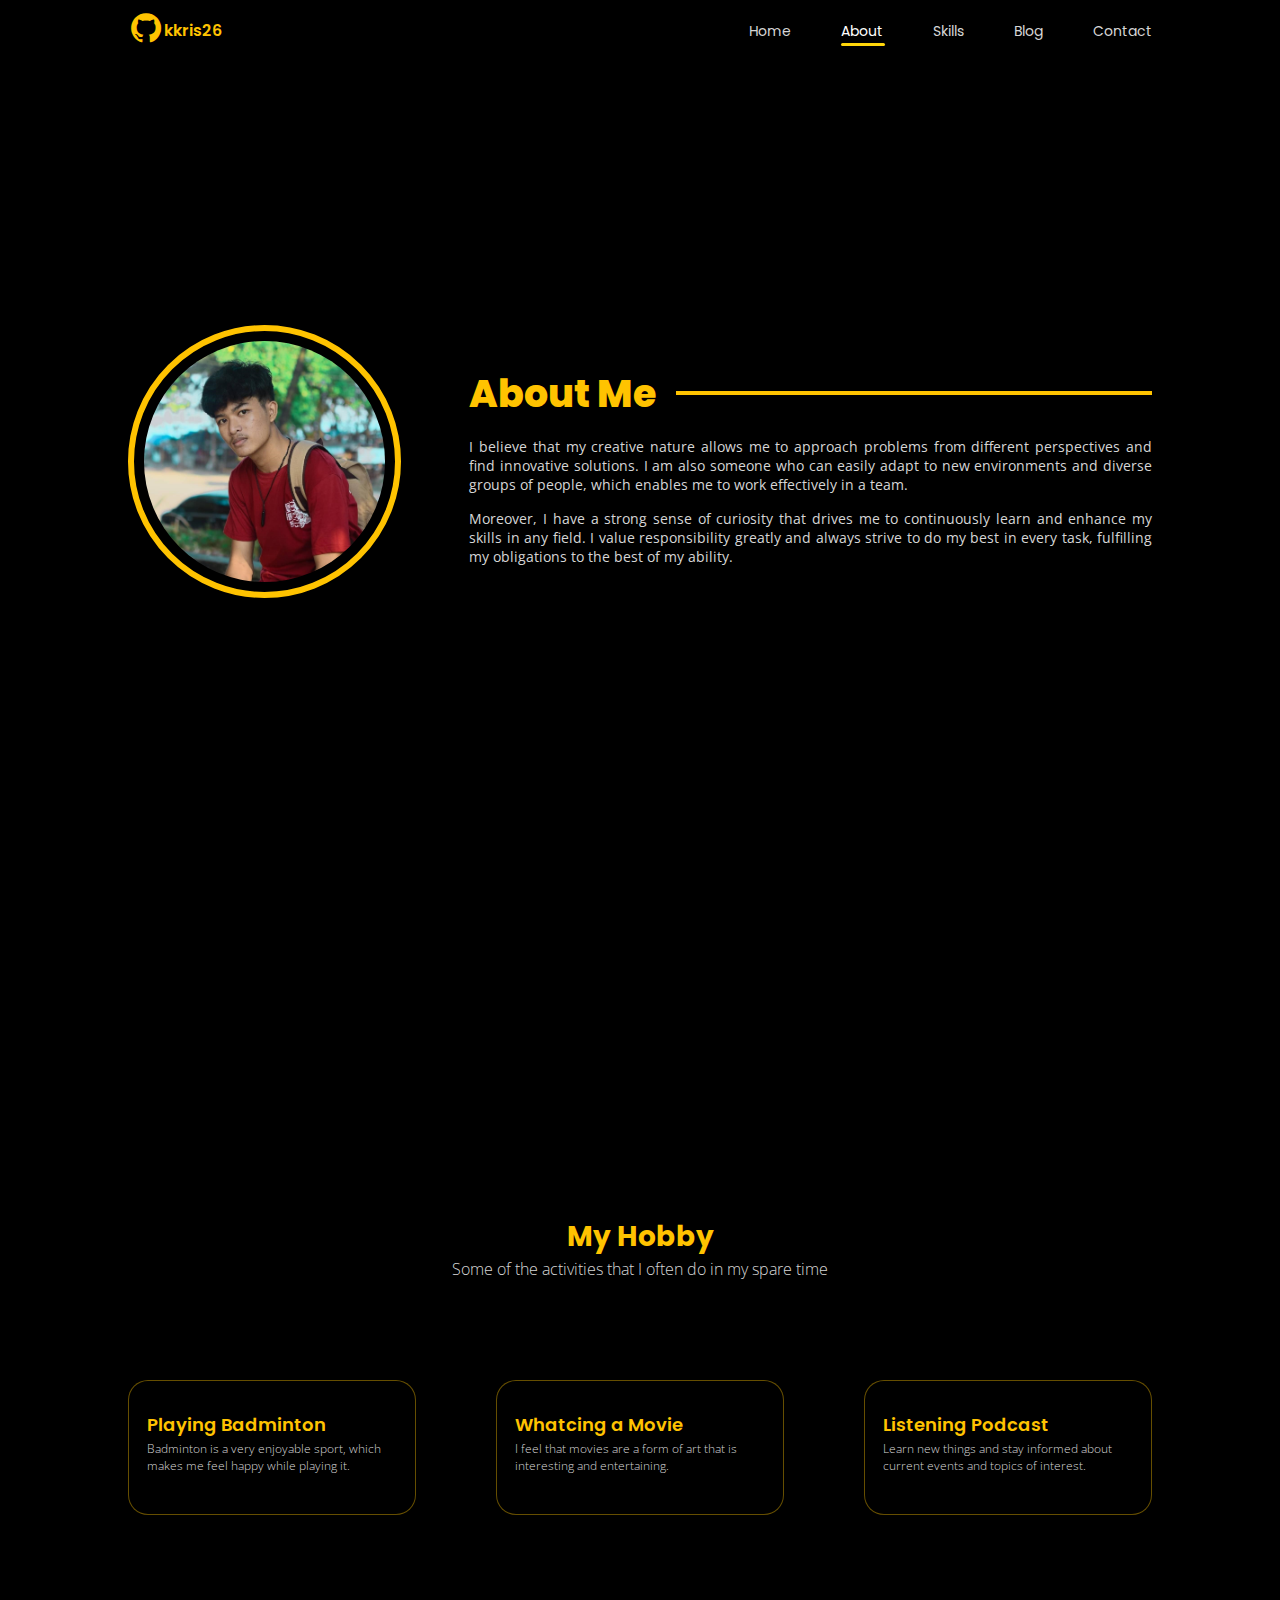
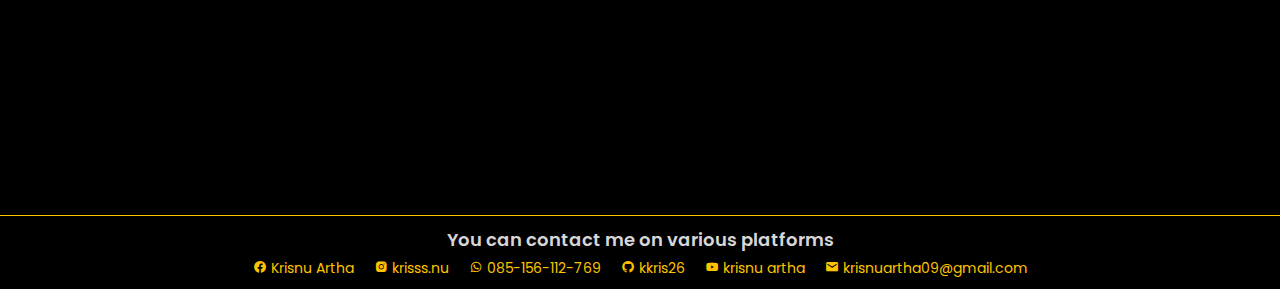
==== about/about.html @ e54e5d5c "first commit" ====
<!DOCTYPE html>
<html lang="en">
  <head>
    <meta charset="UTF-8" />
    <meta http-equiv="X-UA-Compatible" content="IE=edge" />
    <meta name="viewport" content="width=device-width, initial-scale=1.0" />
    <title>hai | welcome</title>
    <link rel="web icon" href="../img/profile/web-icon.jpeg" type="image/x-icon" />
    <!-- font -->
    <link rel="preconnect" href="https://fonts.googleapis.com" />
    <link rel="preconnect" href="https://fonts.gstatic.com" crossorigin />
    <link
      href="https://fonts.googleapis.com/css2?family=Open+Sans:wght@300;400;500&family=Poppins:wght@400;600;700&display=swap"
      rel="stylesheet"
    />
    <!-- font -->
    <!-- css -->
    <link rel="stylesheet" href="about.css" />
    <!-- css -->
    <!-- icon -->
    <link
      href="https://unpkg.com/boxicons@2.1.4/css/boxicons.min.css"
      rel="stylesheet"
    />
    <!-- icon -->
    <!-- animate -->
    <link
      rel="stylesheet"
      href="https://cdnjs.cloudflare.com/ajax/libs/animate.css/4.1.1/animate.min.css"
    />
    <!-- animate -->
  </head>
  <body>
    <!-- navbar -->
    <nav class="navbar animate__animated animate__fadeInDown">
      <div class="navbar-wrapper">
        <div class="logo">
          <a href="https://github.com/kkris26" target="_blank">
            <div class="icon"><i class="bx bxl-github"></i></div>
            <div class="name-logo">
              <p>kkris26</p>
            </div>
          </a>
        </div>
        <div class="navlink">
          <ul>
            <li><a href="../index.html">Home</a></li>
            <li><a href="../about/about.html" class="active">About</a></li>
            <li><a href="../skills/skills.html">Skills</a></li>
            <li><a href="../blog/blog.html">Blog</a></li>
            <li><a href="../contact/contact.html">Contact</a></li>
          </ul>
        </div>
      </div>
    </nav>
    <!-- navbar -->
    <div class="bubbles">
      <span style="--i: 12"></span>
      <span style="--i: 15"></span>
      <span style="--i: 18"></span>
      <span style="--i: 20"></span>
      <span style="--i: 19"></span>
      <span style="--i: 14"></span>
      <span style="--i: 23"></span>
      <span style="--i: 20"></span>
      <span style="--i: 23"></span>
      <span style="--i: 17"></span>
      <span style="--i: 12"></span>
      <span style="--i: 24"></span>
      <span style="--i: 13"></span>
      <span style="--i: 22"></span>
    </div>

    <!-- about section -->
    <section class="about">
      <div class="container">
        <div class="about-wrapper">
          <div class="content-left">
            <div class="box-img">
              <img
                src="../img/profile/krisnu-v2.jpg"
                alt=""
                class="animate__animated animate__fadeInRight"
              />
            </div>
          </div>
          <div class="content-right">
            <h1 class="animate__animated animate__fadeInUp animate__delay-1s">
              About Me
            </h1>
            <p class="animate__animated animate__fadeInUp animate__delay-1s">
              I believe that my creative nature allows me to approach problems
              from different perspectives and find innovative solutions. I am
              also someone who can easily adapt to new environments and diverse
              groups of people, which enables me to work effectively in a team.
            </p>
            <p class="animate__animated animate__fadeInUp animate__delay-1s">
              Moreover, I have a strong sense of curiosity that drives me to
              continuously learn and enhance my skills in any field. I value
              responsibility greatly and always strive to do my best in every
              task, fulfilling my obligations to the best of my ability.
            </p>
          </div>
        </div>
      </div>
    </section>
    <!-- about section -->

    <!-- hobby section -->
    <section class="hobby">
      <div class="container">
        <div class="hobby-wrapper">
          <div class="title">
            <h1 class="animate__animated animate__fadeInUp">My Hobby</h1>
            <p class="animate__animated animate__fadeInUp animate__delay-1s">
              Some of the activities that I often do in my spare time
            </p>
          </div>
          <div class="box-hobby">
            <div
              class="card animate__animated animate__fadeIn animate__delay-1s"
            >
              <div class="box-img">
                <img
                  src="../hobby/three-white-shuttlecocks-badminton-racquet.jpg"
                  alt=""
                />
              </div>
              <div class="content">
                <h2>Playing Badminton</h2>
                <p>
                  Badminton is a very enjoyable sport, which
                  makes me feel happy while playing it.
                </p>
              </div>
            </div>
            <div
              class="card animate__animated animate__fadeIn animate__delay-1s"
            >
              <div class="box-img">
                <img
                  src="../hobby/man-watching-streaming-service-his-laptop.jpg"
                  alt=""
                />
              </div>
              <div class="content">
                <h2>Whatcing a Movie</h2>
                <p>
                  I feel that movies are a form of art that is interesting and
                  entertaining.
                </p>
              </div>
            </div>
            <div
              class="card animate__animated animate__fadeIn animate__delay-1s"
            >
              <div class="box-img">
                <img
                  src="../hobby/flat-lay-composition-with-microphone-podcasts-black-studio-headphones-brown-background-with-coffee-laptop-learning-online-education-conceptxa (1).jpg"
                  alt=""
                />
              </div>
              <div class="content">
                <h2>Listening Podcast</h2>
                <p>
                  Learn new things and stay informed about
                  current events and topics of interest.
                </p>
              </div>
            </div>
          </div>
        </div>
      </div>
    </section>
    <!-- hobby section -->
    <!-- footer -->
    <footer>
      <div class="container">
        <div class="footer-wrapper">
          <div class="content-left">
            <h2>You can contact me on various platforms</h2>
          </div>
          <div class="content-right">
            <a href="" class="link">
              <i class="bx bxl-facebook-circle"></i> Krisnu Artha
            </a>
            <a href="" class="link">
              <i class="bx bxl-instagram-alt"></i> krisss.nu
            </a>
            <a href="" class="link-wa">
              <i class="bx bxl-whatsapp"></i> 085-156-112-769
            </a>
            <a href="https://github.com/kkris26" class="link">
              <i class="bx bxl-github"></i> kkris26
            </a>
            <a href="" class="link">
              <i class="bx bxl-youtube"></i> krisnu artha
            </a>
            <a href="" class="link">
              <i class="bx bxs-envelope"></i> krisnuartha09@gmail.com
            </a>
          </div>
        </div>
      </div>
    </footer>
    <!-- footer -->
  </body>
</html>
---- about/about.css ----
:root {
  --heading-font: "Poppins", sans-serif;
  --main-font: "Open Sans", sans-serif;
  --fist-color: #ef233c;
  --second-color: #d90429;
  --third-color: #ffc300;
  --fourth-color: #ffd60a;
  --text-color: #d6d6d6;
}

* {
  font-family: var(--heading-font);
  font-weight: 600;
  box-sizing: border-box;
  transition: 0.3s ease-in-out;
  margin: 0;
  padding: 0;
  z-index: 5;
}

body {
  background-color: black;
  color: var(--text-color);
  /* overflow: hidden; */
}

a {
  text-decoration: none;
}
li {
  list-style-type: none;
  text-align: end;
}
ul {
  padding: 0;
}
.container {
  width: 80%;
  margin: auto;
}

/* bubles */
.bubbles {
  position: relative;
  display: flex;
  justify-content: space-around;
  z-index: 0;
  filter: blur(30px);
  filter: opacity(20%);
}
.bubbles span {
  position: relative;
  width: 15px;
  height: 15px;
  background-color: #ffd60a;
  z-index: 0;
  /* border-radius: 50%; */
  box-shadow: 0 0 20px #ffc300, 0 0 50px #ffd60a, 0 0 100px #ffe048;
  animation: animate 30s linear infinite;
  animation-duration: calc(300s / var(--i));
}

.bubbles span:nth-child(even) {
  background-color: #ef233c;
  box-shadow: 0 0 10px #d90429, 0 0 50px #ef233c, 0 0 100px #f75b6e;
}
.bubbles span:nth-child(5n-1) {
  background-color: green;
  box-shadow: 0 0 10px rgb(0, 151, 0), 0 0 50px rgb(21, 182, 21),
    0 0 100px rgb(71, 228, 71);
}
/* animate */
@keyframes animate {
  0% {
    transform: translateY(200vh) scale(0.2) rotate(360deg);
  }
  100% {
    transform: translateY(-10vh) scale(1) rotate(10deg);
  }
}

/* animate */
/* bubles */

/* navbar */
.navbar {
  width: 100%;
  position: fixed;
  background-color: #000000;
  z-index: 999;
}
.logo a {
  display: flex;
  color: var(--third-color);
  align-items: center;
}
.logo i {
  font-size: 36px;
}
.logo p {
  font-weight: 600;
  font-size: 16px;
}
.navbar .navbar-wrapper {
  display: flex;
  justify-content: space-between;
  align-items: center;
  width: 80%;
  margin: auto;
  padding: 10px 0px;
}
.navbar .navlink ul {
  display: flex;
  gap: 50px;
}
.navlink a {
  color: var(--text-color);
  font-weight: 400;
  font-size: 14px;
  position: relative;
}
.navlink .active {
  color: white;
}
.navlink .active::after {
  width: 105%;
}

/* hover */
.navlink a::after {
  content: "";
  position: absolute;
  width: 0;
  height: 3px;
  background-color: var(--fourth-color);
  left: 0;
  bottom: -5px;
  transition: 0.3s ease;
  border-radius: 2px;
}
.navlink a:hover {
  color: white;
}
.navlink a:hover:after {
  width: 105%;
  transition: 0.3s ease;
}
/* hover */
/* navbar */

/* about */
.about-wrapper {
  height: 100vh;
  display: grid;
  grid-template-columns: 1.5fr 3fr;
  place-items: center;
  column-gap: 0px;
    height: 100vh;

}

.about-wrapper img {
  width: 80%;
  border-radius: 50%;
  padding: 10px;
  border: 6px solid var(--third-color);
  transition: 0.7s ease-in-out;
  --animate-duration: 1500ms;
}
.about-wrapper img:hover {
  border: 6px solid var(--third-color);
  box-shadow: 0 0 30px #ffd5002c, 0 0 100px #ffd50018;
  transition: 0.3s ease-in-out;
}

.about-wrapper h1 {
  display: flex;
  text-align: left;
  width: 100%;
  color: var(--third-color);
  font-size: 38px;
  font-weight: 800;
  --animate-delay: 0.5s;
}

.about-wrapper h1:after {
  content: "";
  display: flex;
  flex: 1;
  height: 4px;
  background-color: var(--third-color);
  margin: auto;
  margin-left: 20px;
}
.content-right p {
  text-align: justify;
  margin-top: 15px;
  font-family: var(--main-font);
  color: var(--text-color);
  font-size: 14px;
  font-weight: 400;
  --animate-delay: 0.8s;
}
/* about */

/* hobby */
.hobby {
  /* background: linear-gradient(
    140deg,
    #ff002b91 -20%,
    #000000 20%,
    90%,
    #ff002b91 100%
  ); */
  font-size: 0;
  padding: 0;
  margin: 0;
}
.hobby .hobby-wrapper {
  height: 100vh;
  display: flex;
  flex-direction: column;
  align-items: center;
  justify-content: center;
}
.hobby .title {
  text-align: center;
}
.hobby .title h1 {
  font-size: 28px;
  font-weight: 700;
  color: var(--third-color);
}
.hobby .title p {
  font-size: 16px;
  font-family: var(--main-font);
  font-weight: 300;
  color: var(--text-color);
  --animate-delay: 0.5s;
}
.hobby .box-img img {
  width: 100%;
  border-radius: 8px;
}
.hobby .card h2 {
  margin-top: 20px;
  font-size: 18px;
  color: var(--third-color);
}
.hobby .card p {
  font-size: 12px;
  font-family: var(--main-font);
  font-weight: 300;
}
.hobby .box-hobby {
  margin-top: 100px;
  display: grid;
  grid-template-columns: 1fr 1fr 1fr;
  column-gap: 80px;
}
.hobby .card {
  padding: 10px 10px 40px 10px;
  border: 1px solid #ffc40065;
  border-radius: 20px;
  background-color: #000000;
}
.hobby .card:hover {
  background-color: #ffc40065;
}
.hobby .card:hover.card h2 {
  color: white;
}
.hobby .content {
  padding: 0px 8px;
}
.hobby .content p {
  margin-top: 2px;
}

/* hobby */

/* footer */
footer{
  padding: 10px 0;
  border-top: 1px solid var(--third-color);
}
footer .footer-wrapper .content-left{
  text-align: center;
  margin-bottom: 5px;
}
footer .footer-wrapper .content-left h2{
    font-weight: 400px;
  font-size: 18px;
}

footer .content-right{
  display: flex;
  justify-content: center;
  gap: 20px;
}
footer .content-right a{
    color: var(--third-color);
    font-weight: 400;
    font-size: 14px;
}
/* footer */
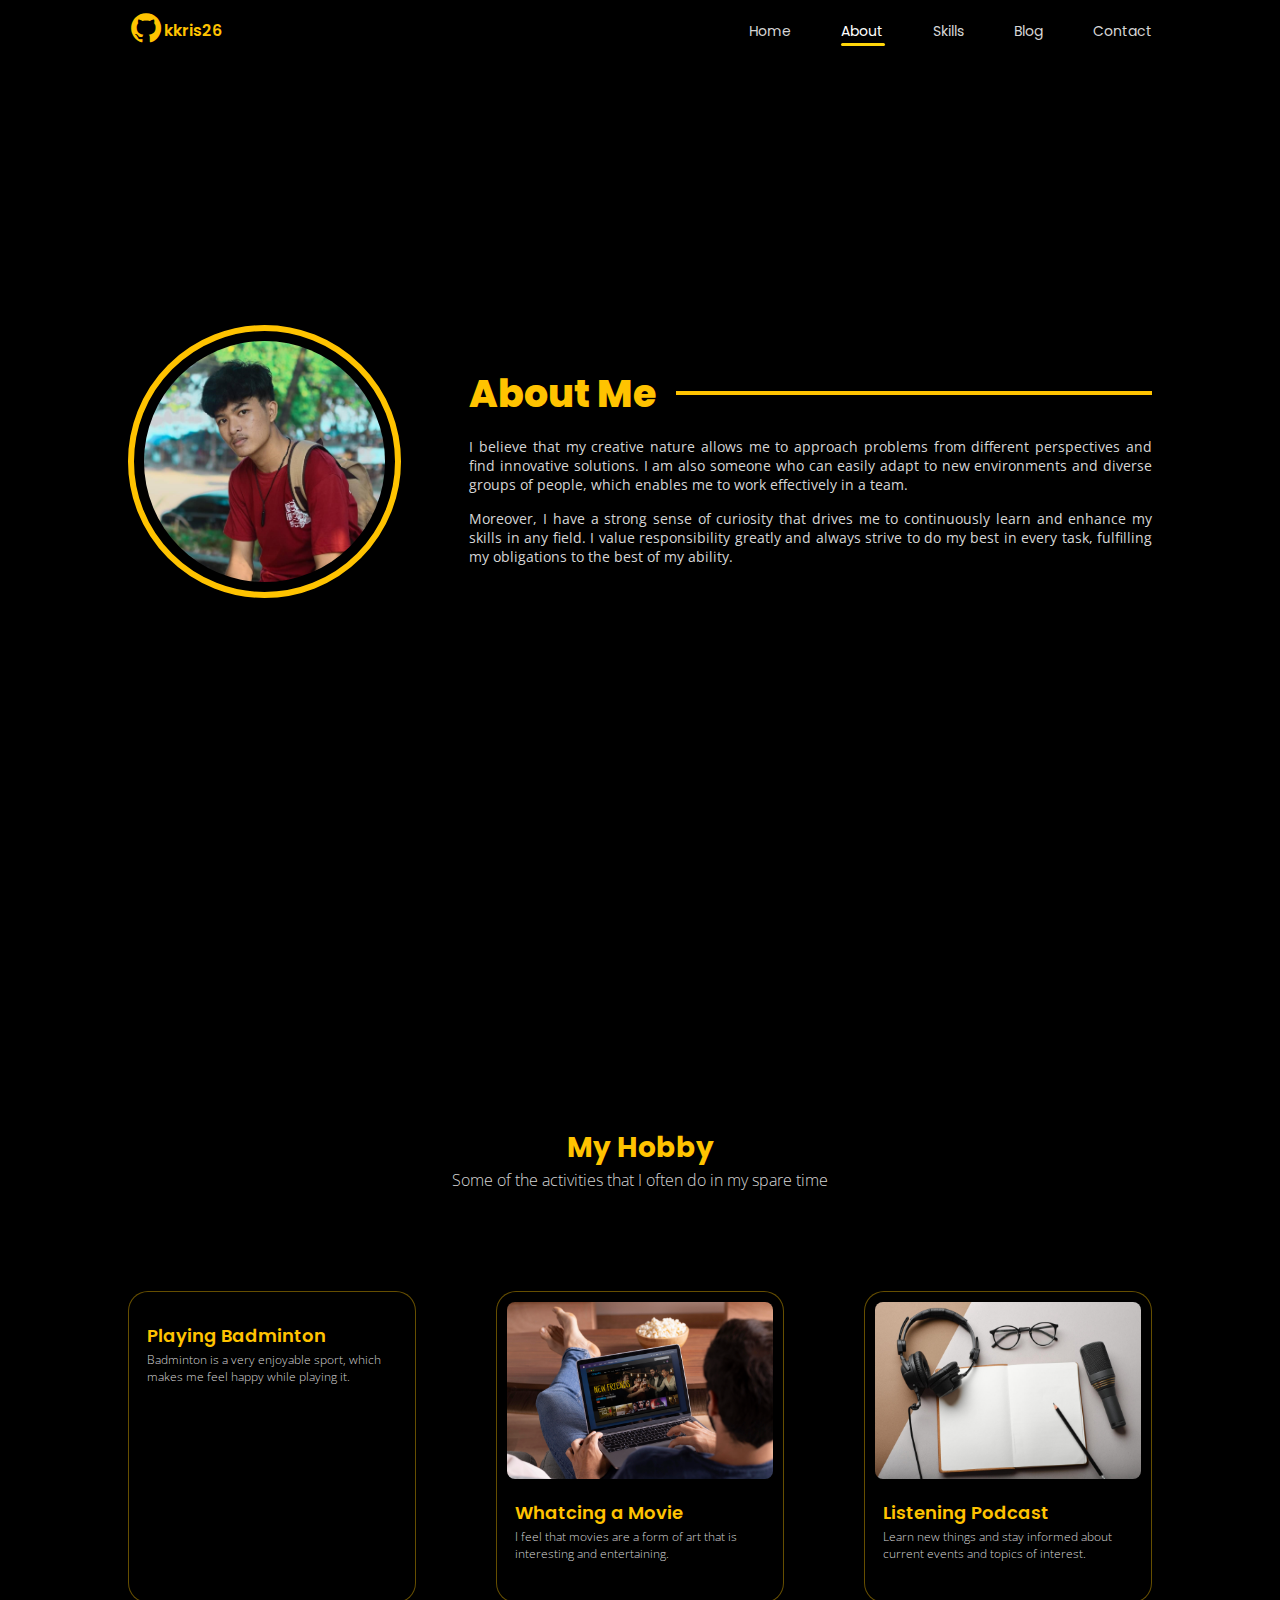
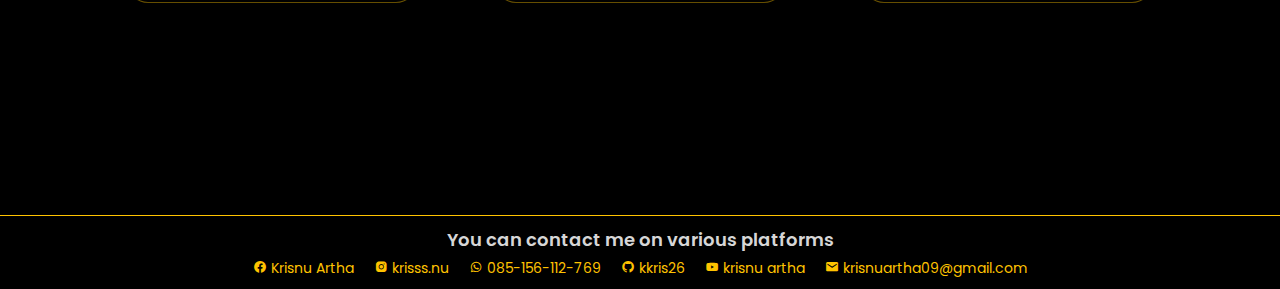
==== commit 3801ae35: "update about" ====
--- a/about/about.html
+++ b/about/about.html
@@ -122,7 +122,7 @@
             >
               <div class="box-img">
                 <img
-                  src="../hobby/three-white-shuttlecocks-badminton-racquet.jpg"
+                  src="../img/hobby/three-white-shuttlecocks-badminton-racquet.jpg"
                   alt=""
                 />
               </div>
@@ -139,7 +139,7 @@
             >
               <div class="box-img">
                 <img
-                  src="../hobby/man-watching-streaming-service-his-laptop.jpg"
+                  src="../img/hobby/man-watching-streaming-service-his-laptop.jpg"
                   alt=""
                 />
               </div>
@@ -156,7 +156,7 @@
             >
               <div class="box-img">
                 <img
-                  src="../hobby/flat-lay-composition-with-microphone-podcasts-black-studio-headphones-brown-background-with-coffee-laptop-learning-online-education-conceptxa (1).jpg"
+                  src="../img/hobby/flat-lay-composition-with-microphone-podcasts-black-studio-headphones-brown-background-with-coffee-laptop-learning-online-education-conceptxa (1).jpg"
                   alt=""
                 />
               </div>
